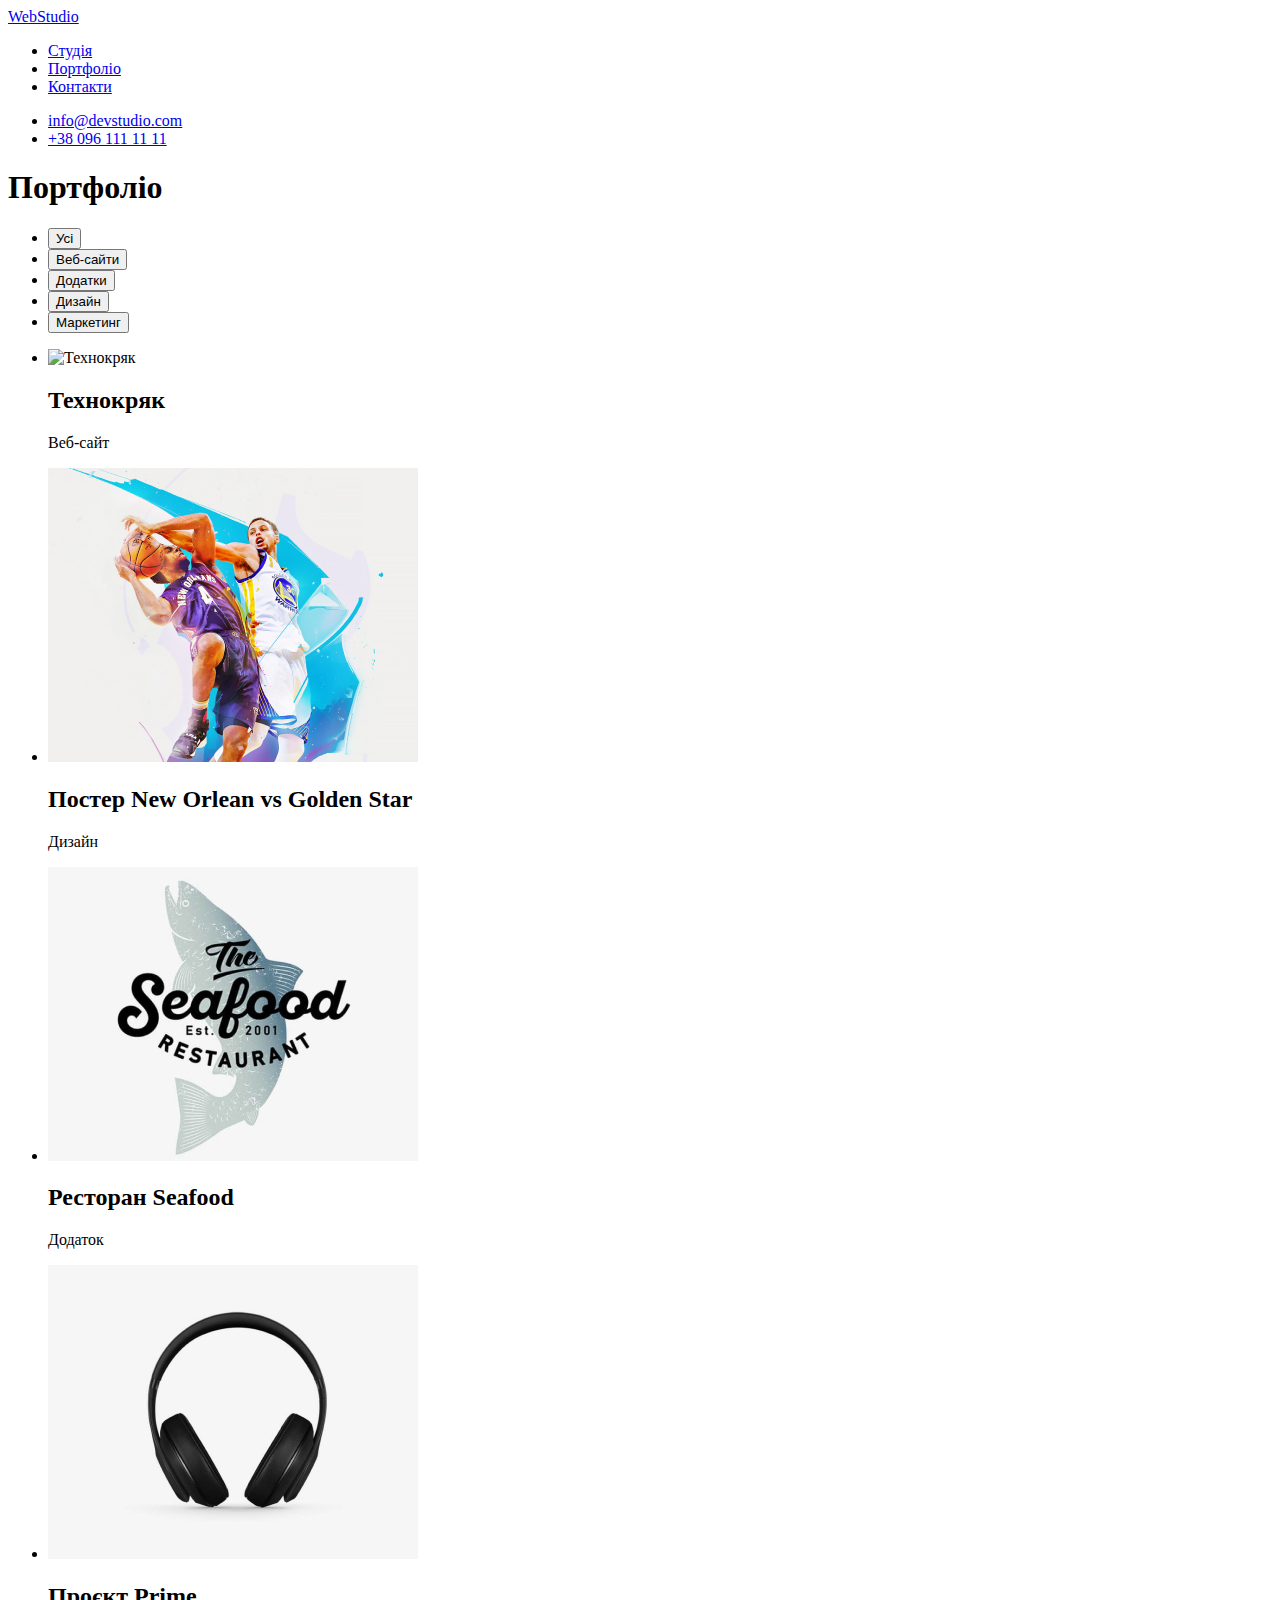
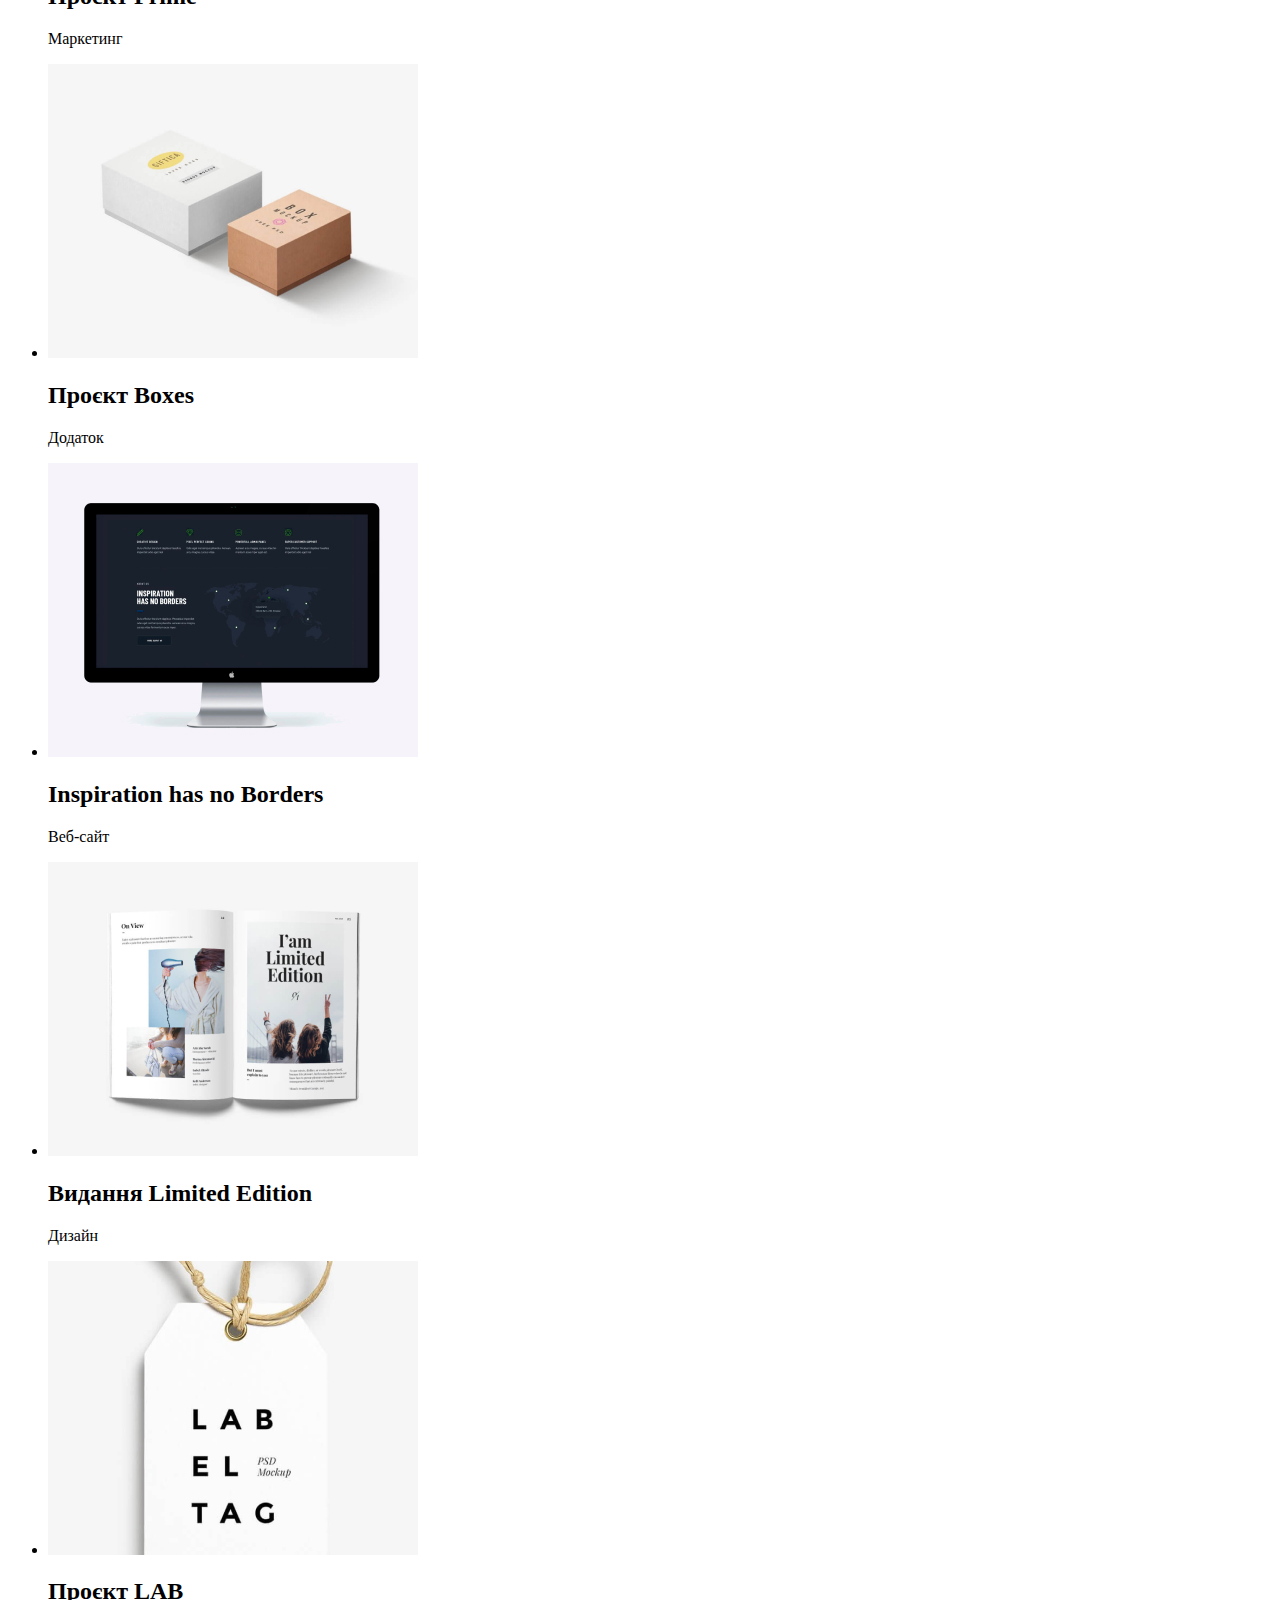
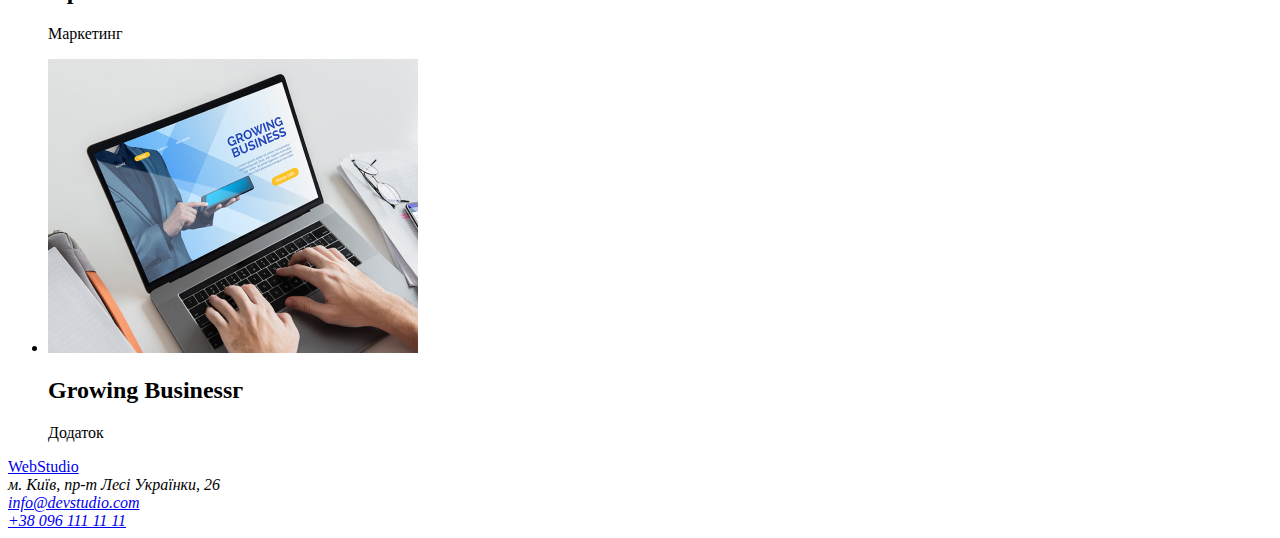
==== portfolio.html @ 170cdec9 "Module 1 full" ====
<!DOCTYPE html>
<html lang="en">
<head>
    <meta charset="UTF-8">
    <meta http-equiv="X-UA-Compatible" content="IE=edge">
    <meta name="viewport" content="width=device-width, initial-scale=1.0">
    <title>Document</title>
</head>
<body>
        <!--шапка сайт-->
        <header>
            <nav>
                <a href="./index.html">WebStudio</a>
        
                <ul>
                    <li><a href="./index.html">Студія</a> </li>
                    <li><a href="./portfolio.html">Портфоліо</a></li>
                    <li><a href="./index.html">Контакти</a></li>
                </ul>
            </nav>
        
            <ul>
                <li>
                    <a href="mailto:info@devstudio.com">info@devstudio.com</a> <br>
                </li>
                <li>
                    <a href="tel:+380961111111">+38 096 111 11 11</a>
                </li>
            </ul>
        </header>
        <!-- портфолио -->
        <section>
            <h1>Портфоліо</h1>
            <ul>
                <li><button>Усі</button></li>
                <li><button>Веб-сайти</button></li>
                <li><button>Додатки</button></li>
                <li><button>Дизайн</button></li>
                <li><button>Маркетинг</button></li>
            </ul>

            <ul>
                <li>
                    <img src="./Image/port(1).jpg" alt="Технокряк" width="370">
                    <h2>Технокряк</h2>
                    <p>Веб-сайт</p>
                </li>
                <li>
                    <img src="./Image/port(2).jpg" alt="Постер New Orlean vs Golden Star" width="370">
                    <h2>Постер New Orlean vs Golden Star</h2>
                    <p>Дизайн</p>
                </li>
                <li>
                    <img src="./Image/port(3).jpg" alt="Ресторан Seafood" width="370">
                    <h2>Ресторан Seafood</h2>
                    <p>Додаток</p>
                </li>
                <li>
                    <img src="./Image/port(4).jpg" alt="Проєкт Prime" width="370">
                    <h2>Проєкт Prime</h2>
                    <p>Маркетинг</p>
                </li>
                <li>
                    <img src="./Image/port(5).jpg" alt="Проєкт Boxes" width="370">
                    <h2>Проєкт Boxes</h2>
                    <p>Додаток</p>
                </li>
                <li>
                    <img src="./Image/port(6).jpg" alt="Inspiration has no Borders" width="370">
                    <h2>Inspiration has no Borders</h2>
                    <p>Веб-сайт</p>
                </li>
                <li>
                    <img src="./Image/port(7).jpg" alt="Видання Limited Edition" width="370">
                    <h2>Видання Limited Edition</h2>
                    <p>Дизайн</p>
                </li>
                <li>
                    <img src="./Image/port(8).jpg" alt="Проєкт LAB" width="370">
                    <h2>Проєкт LAB</h2>
                    <p>Маркетинг</p>
                </li>
                <li>
                    <img src="./Image/port(9).jpg" alt="Growing Businessг" width="370">
                    <h2>Growing Businessг</h2>
                    <p>Додаток</p>
                </li>
            </ul>
        </section>
        <!-- Подвал(футер) -->
        <footer>
            <a href="./index.html">WebStudio</a>
            <address>
                м. Київ, пр-т Лесі Українки, 26 <br>
                <a href="mailto:info@devstudio.com">info@devstudio.com</a> <br>
                <a href="tel:+380961111111">+38 096 111 11 11</a>
            </address>
        </footer> 
</body>
</html>
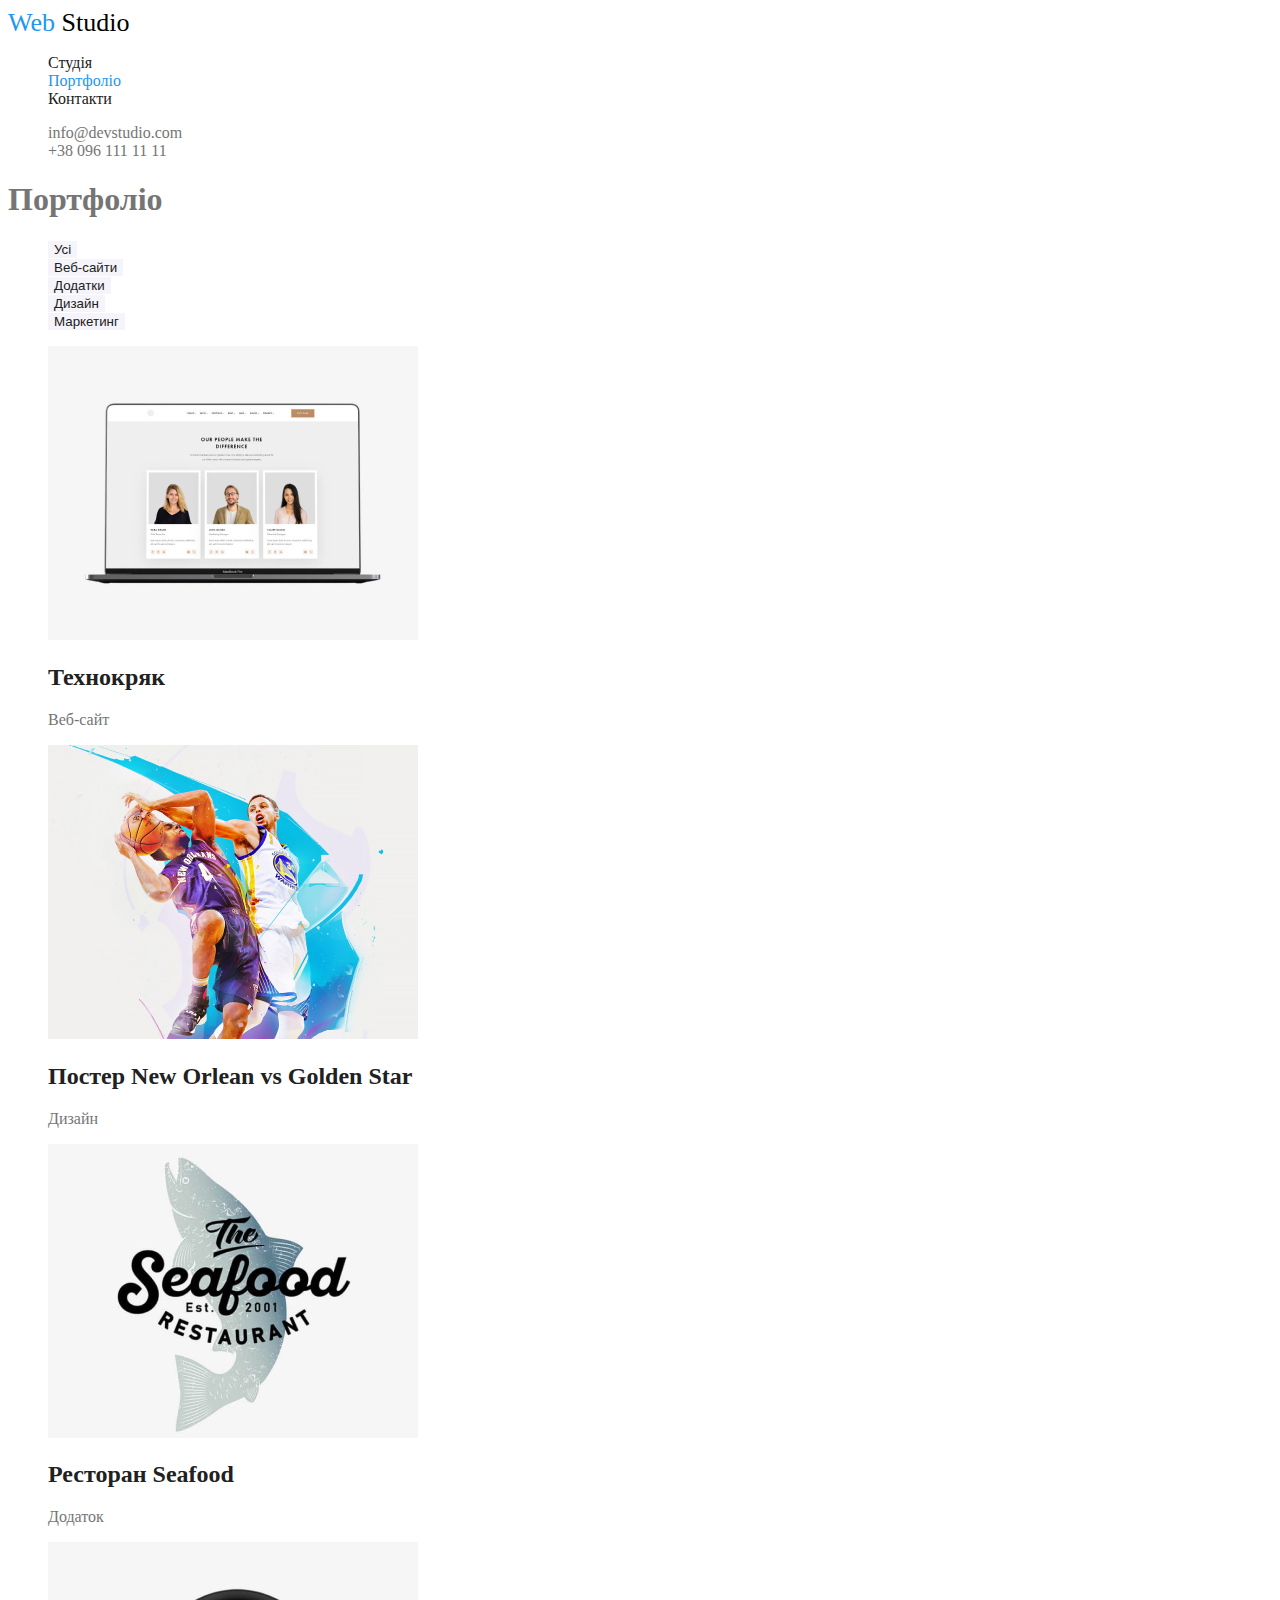
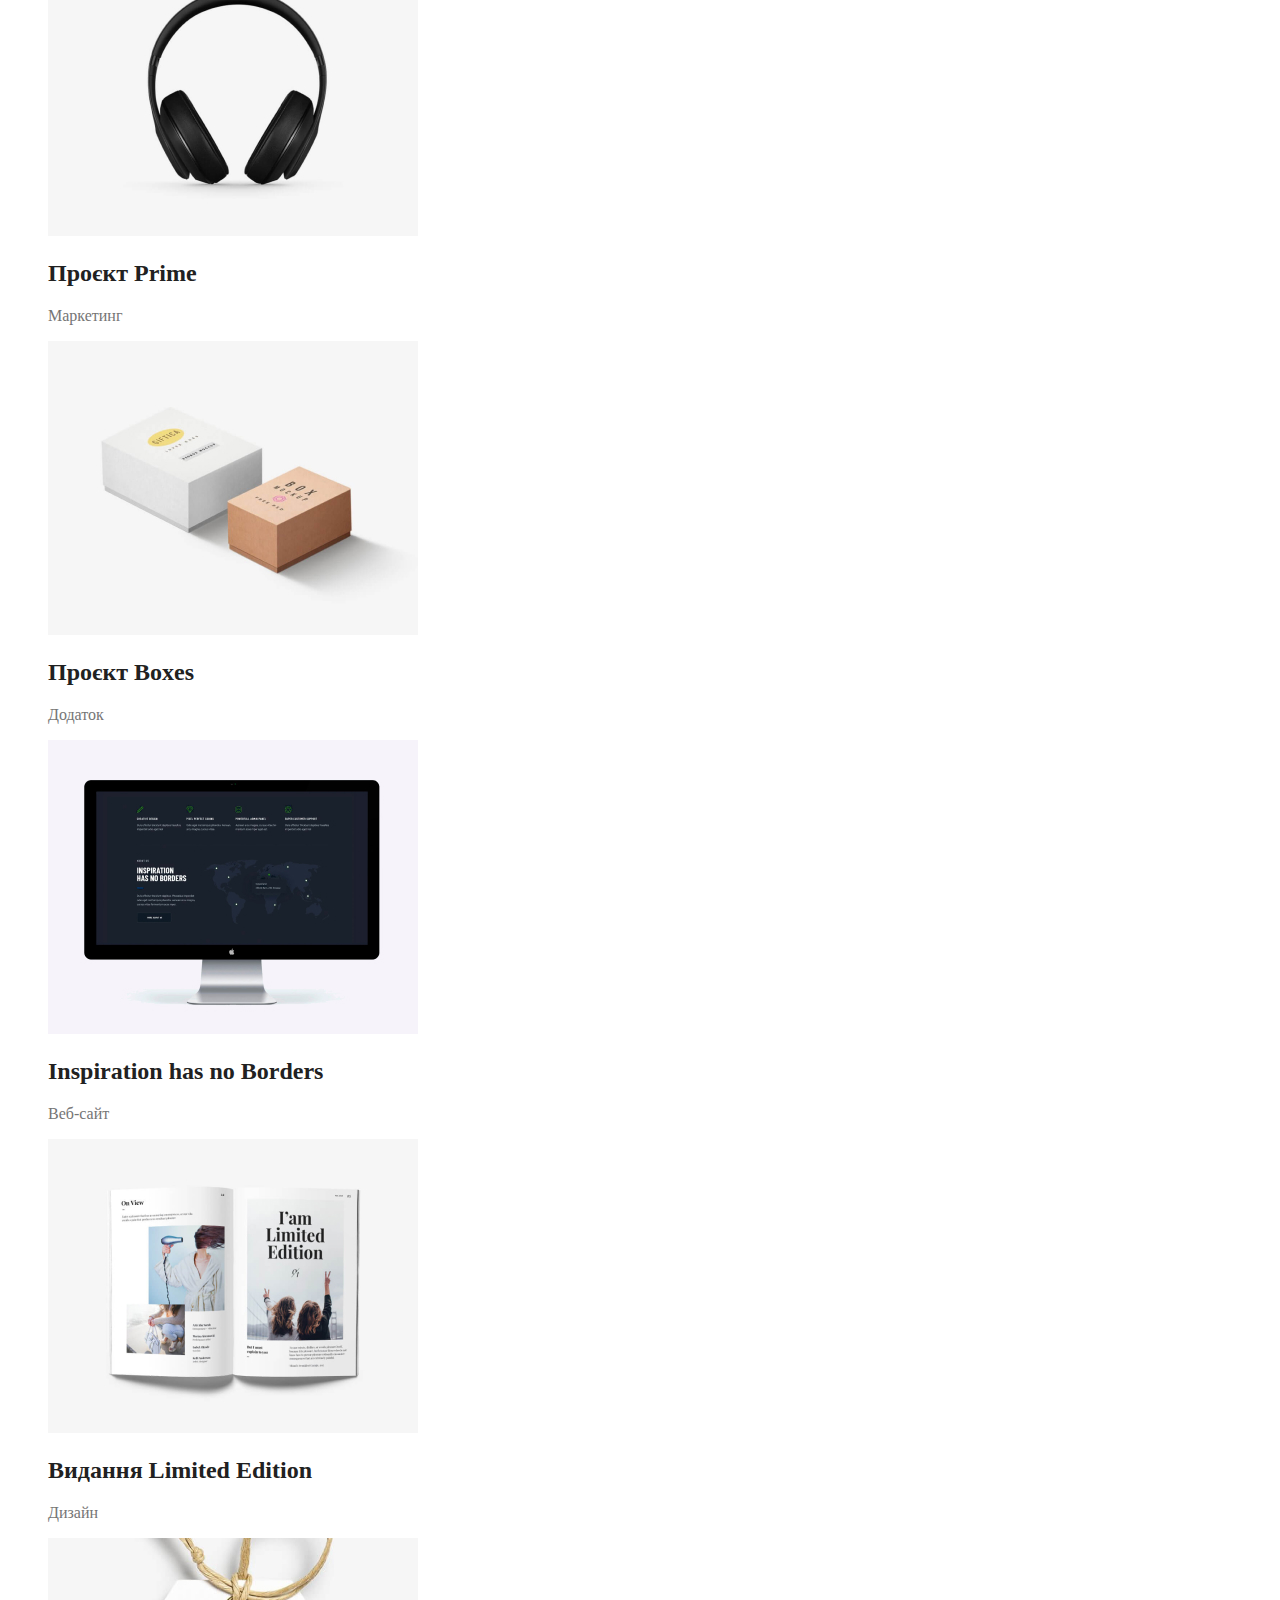
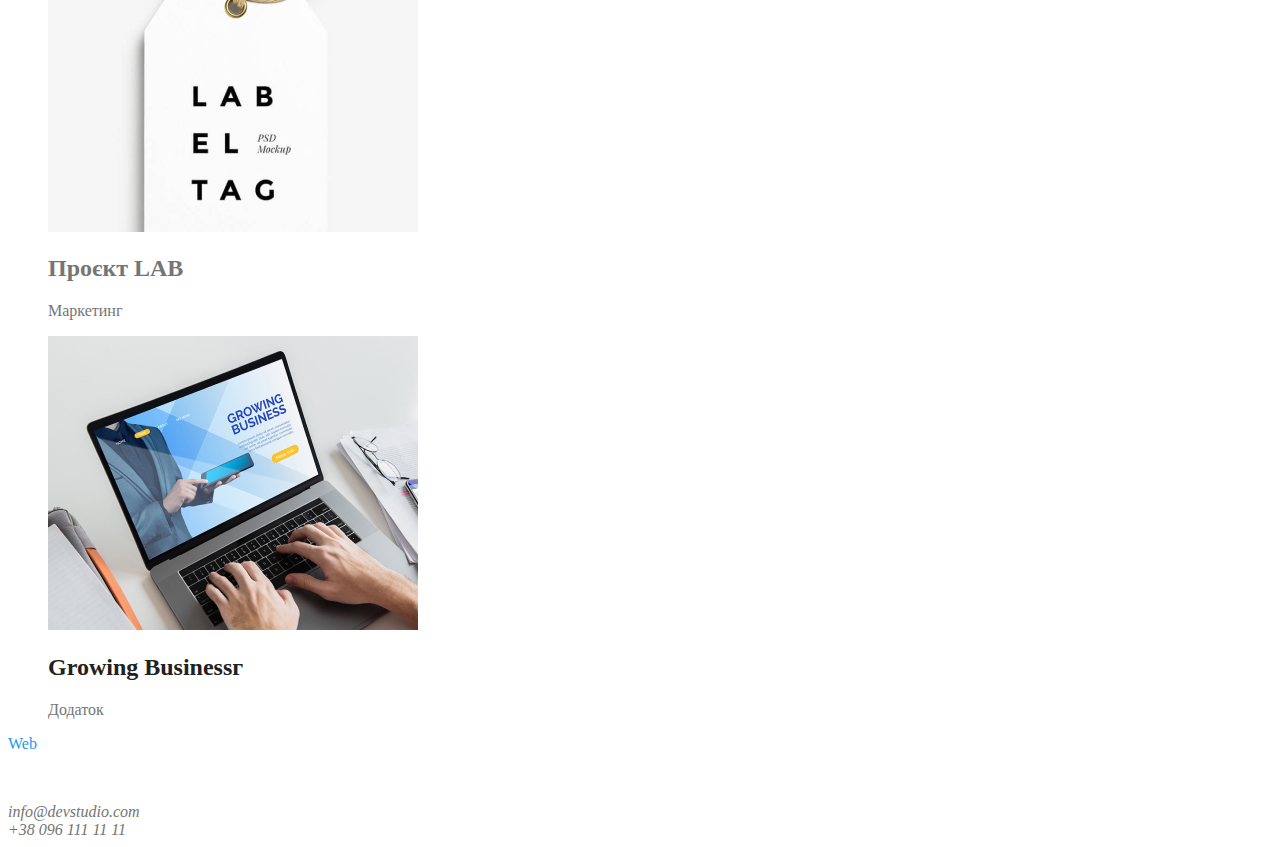
==== commit 7318579f: "module 2 (color)" ====
--- a/portfolio.html
+++ b/portfolio.html
@@ -1,100 +1,127 @@
 <!DOCTYPE html>
 <html lang="en">
-<head>
-    <meta charset="UTF-8">
-    <meta http-equiv="X-UA-Compatible" content="IE=edge">
-    <meta name="viewport" content="width=device-width, initial-scale=1.0">
+  <head>
+    <meta charset="UTF-8" />
+    <meta http-equiv="X-UA-Compatible" content="IE=edge" />
+    <meta name="viewport" content="width=device-width, initial-scale=1.0" />
+    <link rel="stylesheet" href="./css/common.css" />
+    <link rel="stylesheet" href="./css/portfolio.css" />
     <title>Document</title>
-</head>
-<body>
-        <!--шапка сайт-->
-        <header>
-            <nav>
-                <a href="./index.html">WebStudio</a>
-        
-                <ul>
-                    <li><a href="./index.html">Студія</a> </li>
-                    <li><a href="./portfolio.html">Портфоліо</a></li>
-                    <li><a href="./index.html">Контакти</a></li>
-                </ul>
-            </nav>
-        
-            <ul>
-                <li>
-                    <a href="mailto:info@devstudio.com">info@devstudio.com</a> <br>
-                </li>
-                <li>
-                    <a href="tel:+380961111111">+38 096 111 11 11</a>
-                </li>
-            </ul>
-        </header>
-        <!-- портфолио -->
-        <section>
-            <h1>Портфоліо</h1>
-            <ul>
-                <li><button>Усі</button></li>
-                <li><button>Веб-сайти</button></li>
-                <li><button>Додатки</button></li>
-                <li><button>Дизайн</button></li>
-                <li><button>Маркетинг</button></li>
-            </ul>
+  </head>
+  <body>
+    <!--шапка сайт-->
+    <header>
+      <nav>
+        <a class="logo" href="./index.html">
+          <span class="logo-indent">Web</span> Studio</a
+        >
 
-            <ul>
-                <li>
-                    <img src="./Image/port(1).jpg" alt="Технокряк" width="370">
-                    <h2>Технокряк</h2>
-                    <p>Веб-сайт</p>
-                </li>
-                <li>
-                    <img src="./Image/port(2).jpg" alt="Постер New Orlean vs Golden Star" width="370">
-                    <h2>Постер New Orlean vs Golden Star</h2>
-                    <p>Дизайн</p>
-                </li>
-                <li>
-                    <img src="./Image/port(3).jpg" alt="Ресторан Seafood" width="370">
-                    <h2>Ресторан Seafood</h2>
-                    <p>Додаток</p>
-                </li>
-                <li>
-                    <img src="./Image/port(4).jpg" alt="Проєкт Prime" width="370">
-                    <h2>Проєкт Prime</h2>
-                    <p>Маркетинг</p>
-                </li>
-                <li>
-                    <img src="./Image/port(5).jpg" alt="Проєкт Boxes" width="370">
-                    <h2>Проєкт Boxes</h2>
-                    <p>Додаток</p>
-                </li>
-                <li>
-                    <img src="./Image/port(6).jpg" alt="Inspiration has no Borders" width="370">
-                    <h2>Inspiration has no Borders</h2>
-                    <p>Веб-сайт</p>
-                </li>
-                <li>
-                    <img src="./Image/port(7).jpg" alt="Видання Limited Edition" width="370">
-                    <h2>Видання Limited Edition</h2>
-                    <p>Дизайн</p>
-                </li>
-                <li>
-                    <img src="./Image/port(8).jpg" alt="Проєкт LAB" width="370">
-                    <h2>Проєкт LAB</h2>
-                    <p>Маркетинг</p>
-                </li>
-                <li>
-                    <img src="./Image/port(9).jpg" alt="Growing Businessг" width="370">
-                    <h2>Growing Businessг</h2>
-                    <p>Додаток</p>
-                </li>
-            </ul>
-        </section>
-        <!-- Подвал(футер) -->
-        <footer>
-            <a href="./index.html">WebStudio</a>
-            <address>
-                м. Київ, пр-т Лесі Українки, 26 <br>
-                <a href="mailto:info@devstudio.com">info@devstudio.com</a> <br>
-                <a href="tel:+380961111111">+38 096 111 11 11</a>
-            </address>
-        </footer> 
-</body>
-</html>+        <ul class="nav">
+          <li><a class="nav-link" href="./index.html">Студія</a></li>
+          <li>
+            <a class="nav-link active" href="./portfolio.html">Портфоліо</a>
+          </li>
+          <li><a class="nav-link" href="./index.html">Контакти</a></li>
+        </ul>
+      </nav>
+
+      <ul>
+        <li>
+          <a class="nav-contact" href="mailto:info@devstudio.com"
+            >info@devstudio.com</a
+          >
+          <br />
+        </li>
+        <li>
+          <a class="nav-contact" href="tel:+380961111111">+38 096 111 11 11</a>
+        </li>
+      </ul>
+    </header>
+
+    <!-- портфолио -->
+    <section>
+      <h1>Портфоліо</h1>
+      <ul>
+        <li><button class="btn-filter">Усі</button></li>
+        <li><button class="btn-filter">Веб-сайти</button></li>
+        <li><button class="btn-filter">Додатки</button></li>
+        <li><button class="btn-filter">Дизайн</button></li>
+        <li><button class="btn-filter">Маркетинг</button></li>
+      </ul>
+
+      <ul>
+        <li>
+          <img src="./Image/port(1).jpg" alt="Технокряк" width="370" />
+          <h2 class="portfolio-headline">Технокряк</h2>
+          <p>Веб-сайт</p>
+        </li>
+        <li>
+          <img
+            src="./Image/port(2).jpg"
+            alt="Постер New Orlean vs Golden Star"
+            width="370"
+          />
+          <h2 class="portfolio-headline">Постер New Orlean vs Golden Star</h2>
+          <p>Дизайн</p>
+        </li>
+        <li>
+          <img src="./Image/port(3).jpg" alt="Ресторан Seafood" width="370" />
+          <h2 class="portfolio-headline">Ресторан Seafood</h2>
+          <p>Додаток</p>
+        </li>
+        <li>
+          <img src="./Image/port(4).jpg" alt="Проєкт Prime" width="370" />
+          <h2 class="portfolio-headline">Проєкт Prime</h2>
+          <p>Маркетинг</p>
+        </li>
+        <li>
+          <img src="./Image/port(5).jpg" alt="Проєкт Boxes" width="370" />
+          <h2 class="portfolio-headline">Проєкт Boxes</h2>
+          <p>Додаток</p>
+        </li>
+        <li>
+          <img
+            src="./Image/port(6).jpg"
+            alt="Inspiration has no Borders"
+            width="370"
+          />
+          <h2 class="portfolio-headline">Inspiration has no Borders</h2>
+          <p>Веб-сайт</p>
+        </li>
+        <li>
+          <img
+            src="./Image/port(7).jpg"
+            alt="Видання Limited Edition"
+            width="370"
+          />
+          <h2 class="portfolio-headline">Видання Limited Edition</h2>
+          <p>Дизайн</p>
+        </li>
+        <li>
+          <img src="./Image/port(8).jpg" alt="Проєкт LAB" width="370" />
+          <h2>Проєкт LAB</h2>
+          <p>Маркетинг</p>
+        </li>
+        <li>
+          <img src="./Image/port(9).jpg" alt="Growing Businessг" width="370" />
+          <h2 class="portfolio-headline">Growing Businessг</h2>
+          <p>Додаток</p>
+        </li>
+      </ul>
+    </section>
+    <!-- Подвал(футер) -->
+    <footer>
+      <a class="footer-logo" href="./index.html">
+        <span class="logo-indent">Web</span> Studio</a
+      >
+      <address>
+        <p class="address">м. Київ, пр-т Лесі Українки, 26</p>
+        <a class="footer-contact" href="mailto:info@devstudio.com"
+          >info@devstudio.com</a
+        >
+        <br />
+        <a class="footer-contact" href="tel:+380961111111">+38 096 111 11 11</a>
+      </address>
+    </footer>
+  </body>
+</html>
--- a/css/common.css
+++ b/css/common.css
@@ -0,0 +1,61 @@
+:root {
+  --headline-black-color: #212121;
+  --main-black-color: #757575;
+  --main-white-color: #ffffff;
+  --accent-color: #2196f3;
+  --logo-black-color: #000000;
+  --btn-filter-bcg: #f5f4fa;
+}
+head,
+body {
+  color: var(--main-black-color);
+}
+ul {
+  list-style-type: none;
+}
+a {
+  text-decoration: none;
+}
+/* -------------------логотип------------------------ */
+.logo {
+  color: var(--logo-black-color);
+  font-size: 26px;
+}
+.logo-indent {
+  color: var(--accent-color);
+}
+
+/* --------------------- навигация -----------------------*/
+.nav-link {
+  color: var(--headline-black-color);
+}
+.nav-link:hover,
+.nav-link:focus {
+  color: var(--accent-color);
+}
+.nav-link.active {
+  color: var(--accent-color);
+}
+.nav-contact {
+  color: var(--main-black-color);
+}
+.nav-contact:hover,
+.nav-contact:focus {
+  color: var(--accent-color);
+}
+/* --------------------- btn-------------------- */
+.btn {
+  background-color: var(--accent-color);
+  color: var(--main-white-color);
+  border: none;
+}
+/* ----------------- футер -------------------- */
+.footer-logo {
+  color: var(--main-white-color);
+}
+.address {
+  color: var(--main-white-color);
+}
+.footer-contact {
+  color: var(--main-black-color);
+}
--- a/css/portfolio.css
+++ b/css/portfolio.css
@@ -0,0 +1,14 @@
+/* ------------------- портфолио------------------- */
+.btn-filter {
+  background-color: var(--btn-filter-bcg);
+  color: var(--headline-black-color);
+  border: none;
+}
+.btn-filter:hover,
+.btn-filter:focus {
+  background-color: var(--accent-color);
+  color: var(--main-white-color);
+}
+.portfolio-headline {
+  color: var(--headline-black-color);
+}
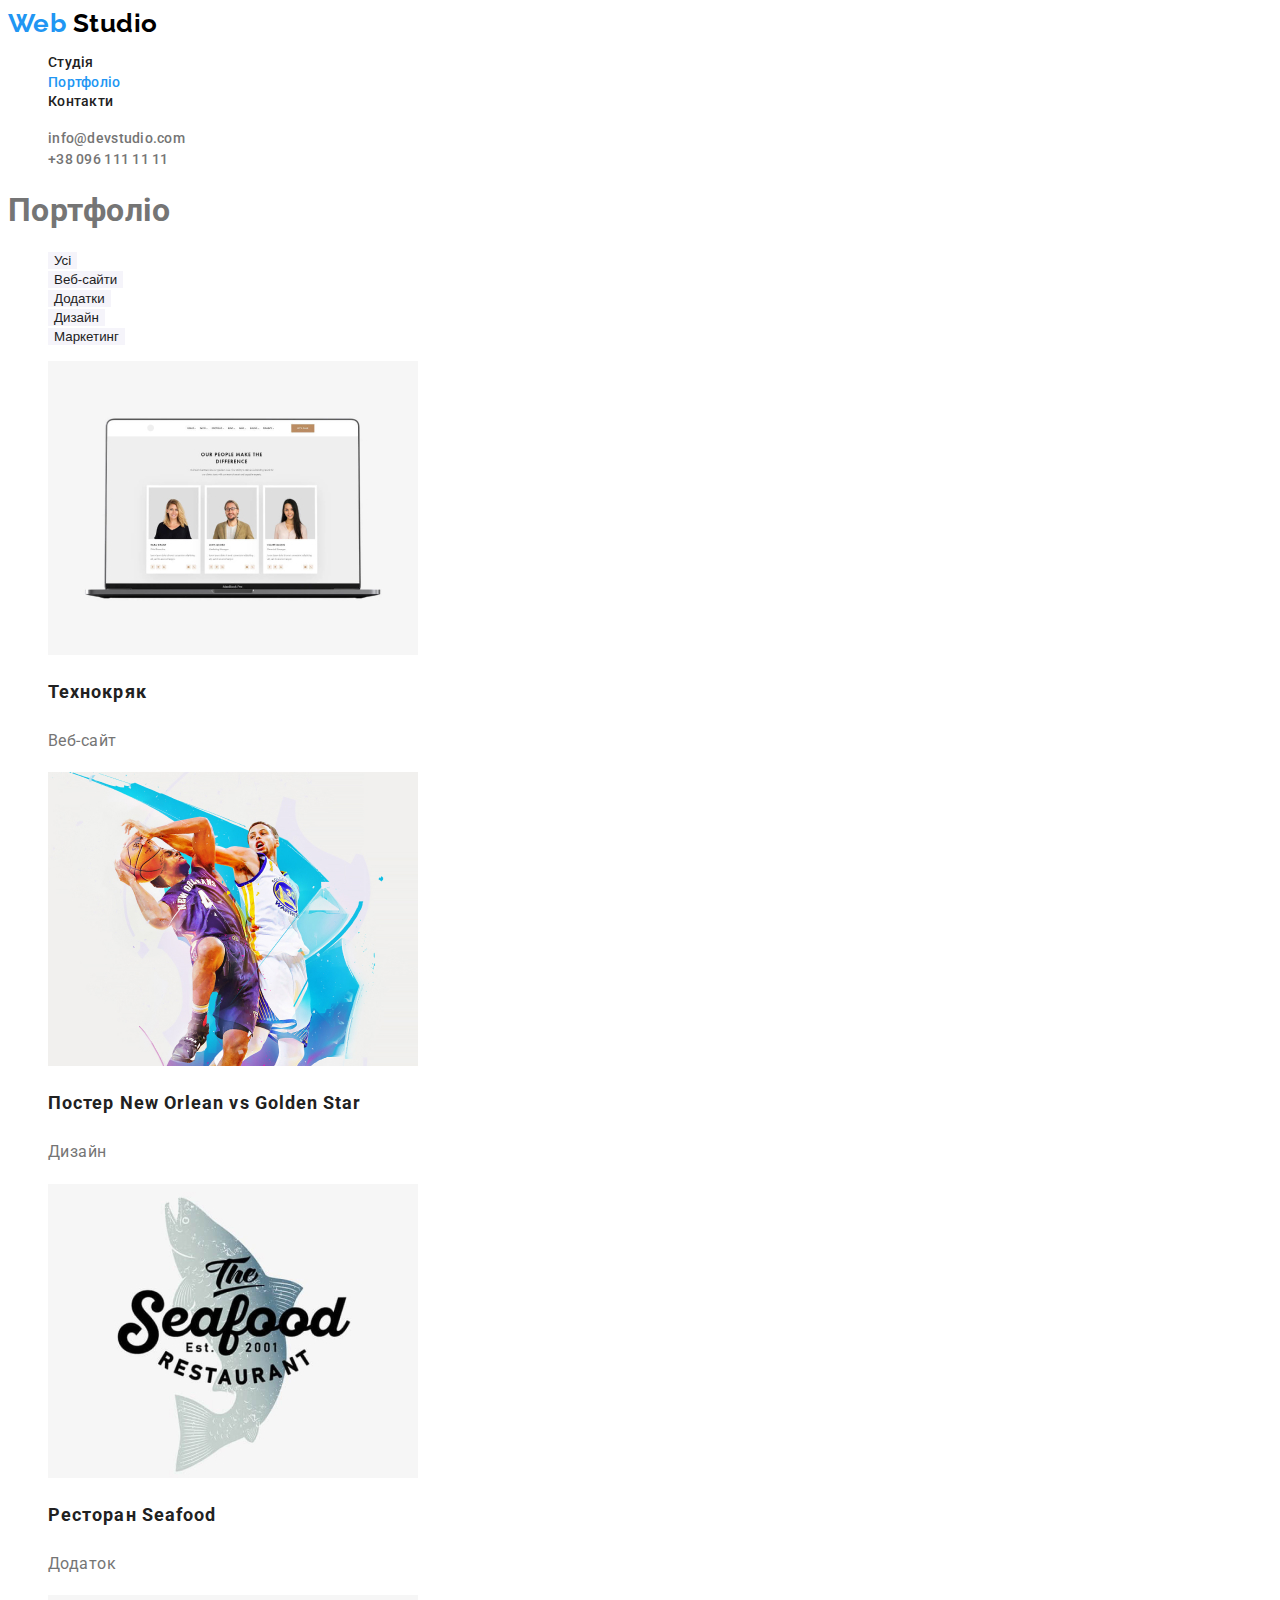
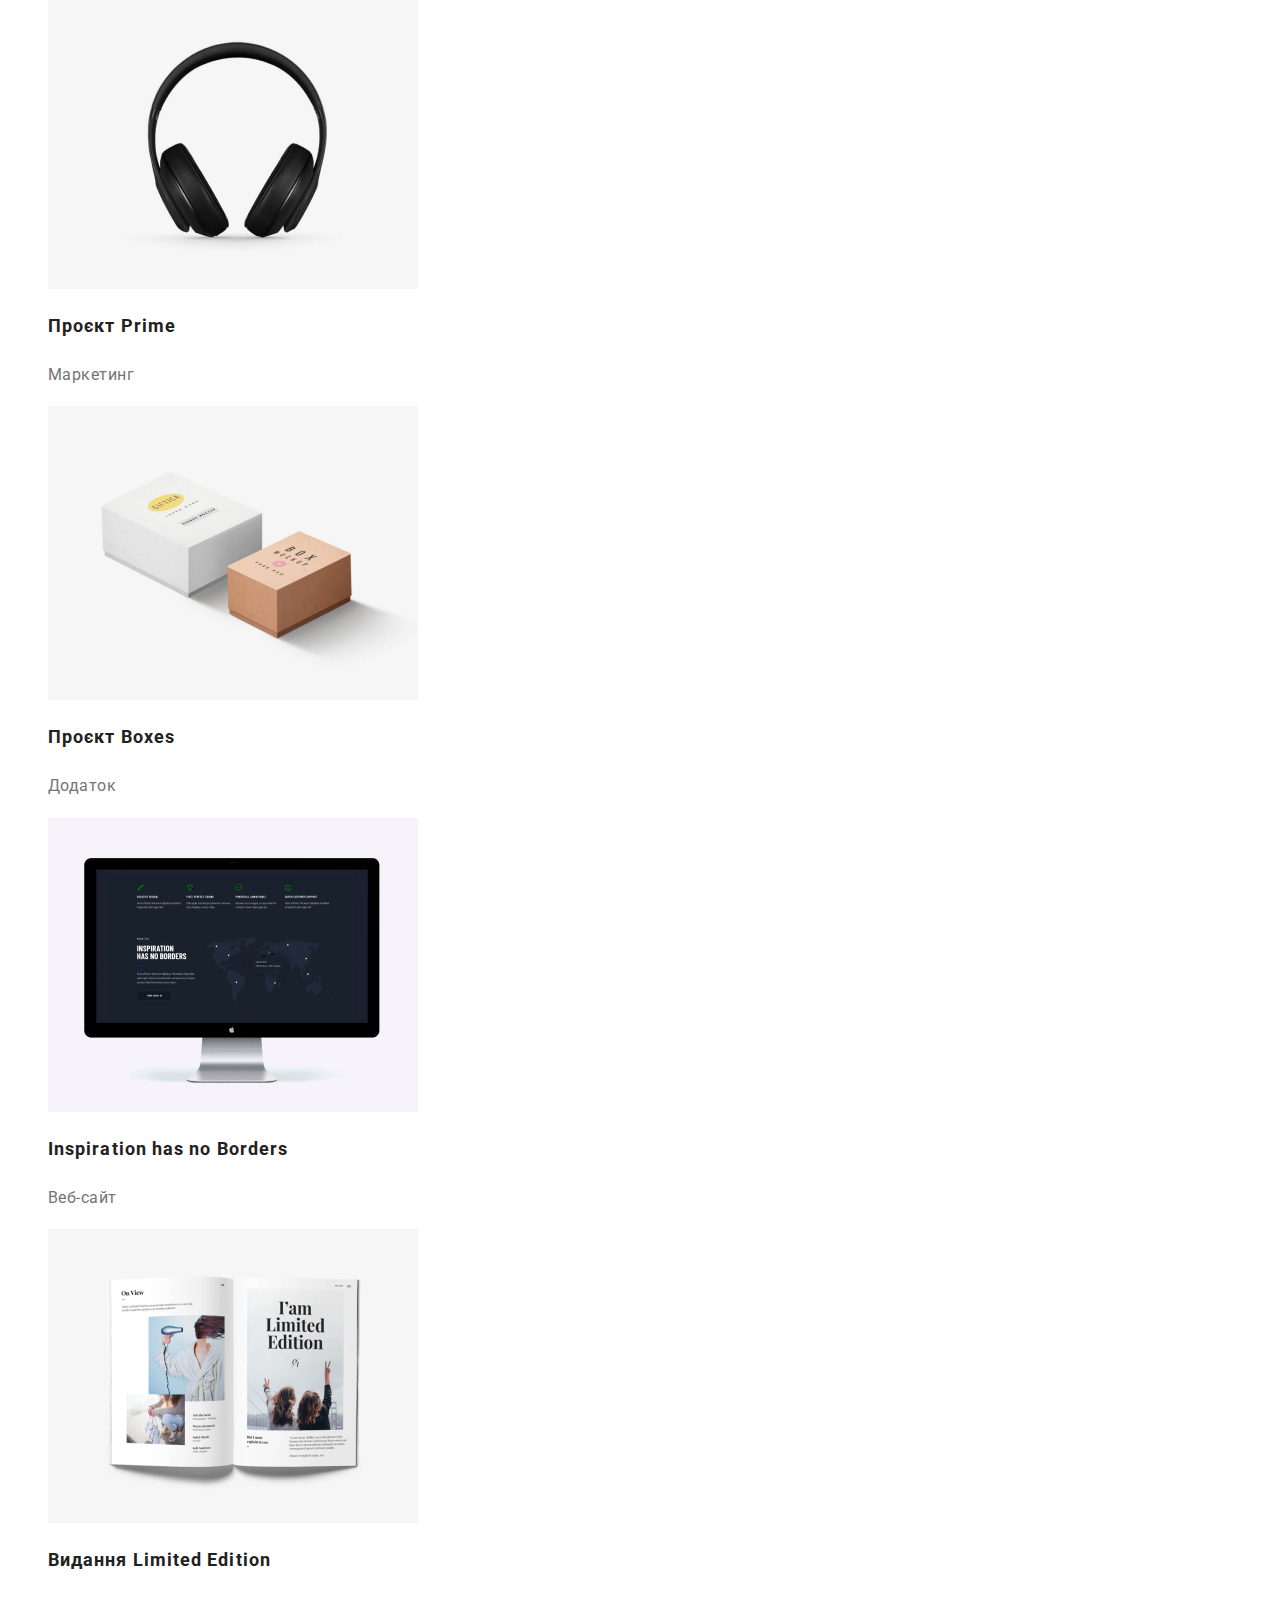
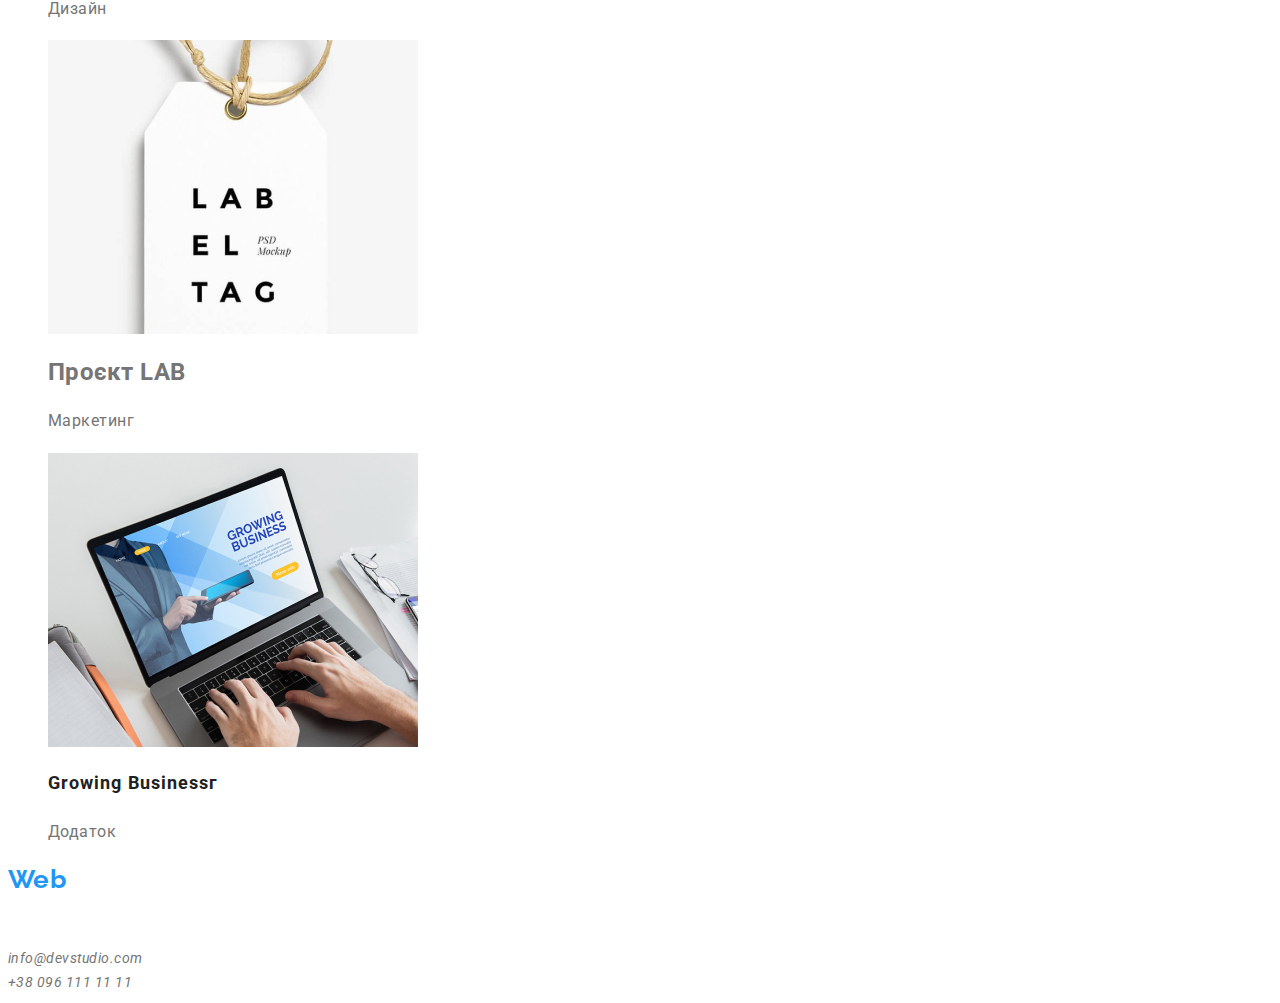
==== commit 47d28690: "Module 2 (fonts)" ====
--- a/portfolio.html
+++ b/portfolio.html
@@ -4,6 +4,12 @@
     <meta charset="UTF-8" />
     <meta http-equiv="X-UA-Compatible" content="IE=edge" />
     <meta name="viewport" content="width=device-width, initial-scale=1.0" />
+    <link rel="preconnect" href="https://fonts.googleapis.com" />
+    <link rel="preconnect" href="https://fonts.gstatic.com" crossorigin />
+    <link
+      href="https://fonts.googleapis.com/css2?family=Montserrat:wght@400;500;600&family=Raleway:wght@700&family=Roboto:wght@400;500;700;900&display=swap"
+      rel="stylesheet"
+    />
     <link rel="stylesheet" href="./css/common.css" />
     <link rel="stylesheet" href="./css/portfolio.css" />
     <title>Document</title>
@@ -40,7 +46,7 @@
 
     <!-- портфолио -->
     <section>
-      <h1>Портфоліо</h1>
+      <h1 class="main-headline">Портфоліо</h1>
       <ul>
         <li><button class="btn-filter">Усі</button></li>
         <li><button class="btn-filter">Веб-сайти</button></li>
@@ -53,7 +59,7 @@
         <li>
           <img src="./Image/port(1).jpg" alt="Технокряк" width="370" />
           <h2 class="portfolio-headline">Технокряк</h2>
-          <p>Веб-сайт</p>
+          <p class="portfolio-text">Веб-сайт</p>
         </li>
         <li>
           <img
@@ -62,22 +68,22 @@
             width="370"
           />
           <h2 class="portfolio-headline">Постер New Orlean vs Golden Star</h2>
-          <p>Дизайн</p>
+          <p class="portfolio-text">Дизайн</p>
         </li>
         <li>
           <img src="./Image/port(3).jpg" alt="Ресторан Seafood" width="370" />
           <h2 class="portfolio-headline">Ресторан Seafood</h2>
-          <p>Додаток</p>
+          <p class="portfolio-text">Додаток</p>
         </li>
         <li>
           <img src="./Image/port(4).jpg" alt="Проєкт Prime" width="370" />
           <h2 class="portfolio-headline">Проєкт Prime</h2>
-          <p>Маркетинг</p>
+          <p class="portfolio-text">Маркетинг</p>
         </li>
         <li>
           <img src="./Image/port(5).jpg" alt="Проєкт Boxes" width="370" />
           <h2 class="portfolio-headline">Проєкт Boxes</h2>
-          <p>Додаток</p>
+          <p class="portfolio-text">Додаток</p>
         </li>
         <li>
           <img
@@ -86,7 +92,7 @@
             width="370"
           />
           <h2 class="portfolio-headline">Inspiration has no Borders</h2>
-          <p>Веб-сайт</p>
+          <p class="portfolio-text">Веб-сайт</p>
         </li>
         <li>
           <img
@@ -95,17 +101,17 @@
             width="370"
           />
           <h2 class="portfolio-headline">Видання Limited Edition</h2>
-          <p>Дизайн</p>
+          <p class="portfolio-text">Дизайн</p>
         </li>
         <li>
           <img src="./Image/port(8).jpg" alt="Проєкт LAB" width="370" />
           <h2>Проєкт LAB</h2>
-          <p>Маркетинг</p>
+          <p class="portfolio-text">Маркетинг</p>
         </li>
         <li>
           <img src="./Image/port(9).jpg" alt="Growing Businessг" width="370" />
           <h2 class="portfolio-headline">Growing Businessг</h2>
-          <p>Додаток</p>
+          <p class="portfolio-text">Додаток</p>
         </li>
       </ul>
     </section>
--- a/css/common.css
+++ b/css/common.css
@@ -9,6 +9,8 @@
 head,
 body {
   color: var(--main-black-color);
+  font-family: roboto, sans-serif;
+  letter-spacing: 0.03em;
 }
 ul {
   list-style-type: none;
@@ -19,13 +21,23 @@
 /* -------------------логотип------------------------ */
 .logo {
   color: var(--logo-black-color);
+  font-family: 'Raleway';
+  font-weight: 700;
   font-size: 26px;
+  line-height: 1.2;
 }
 .logo-indent {
   color: var(--accent-color);
 }
 
 /* --------------------- навигация -----------------------*/
+.nav {
+  font-family: 'Roboto';
+  font-weight: 500;
+  font-size: 14px;
+  line-height: 1.4;
+  letter-spacing: 0.02em;
+}
 .nav-link {
   color: var(--headline-black-color);
 }
@@ -38,6 +50,11 @@
 }
 .nav-contact {
   color: var(--main-black-color);
+  font-family: 'Roboto';
+  font-weight: 500;
+  font-size: 14px;
+  line-height: 1.4;
+  letter-spacing: 0.02em;
 }
 .nav-contact:hover,
 .nav-contact:focus {
@@ -48,14 +65,27 @@
   background-color: var(--accent-color);
   color: var(--main-white-color);
   border: none;
+  font-family: 'Roboto';
+  font-weight: 700;
+  font-size: 16px;
+  line-height: 1.87;
+  letter-spacing: 0.06em;
 }
 /* ----------------- футер -------------------- */
 .footer-logo {
   color: var(--main-white-color);
+  font-family: 'Raleway';
+  font-weight: 700;
+  font-size: 26px;
+  line-height: 1.2;
 }
 .address {
   color: var(--main-white-color);
+  font-size: 14px;
+  line-height: 24px;
 }
 .footer-contact {
   color: var(--main-black-color);
+  font-size: 14px;
+  line-height: 1.7;
 }
--- a/css/portfolio.css
+++ b/css/portfolio.css
@@ -11,4 +11,13 @@
 }
 .portfolio-headline {
   color: var(--headline-black-color);
+  font-weight: 700;
+  font-size: 18px;
+  line-height: 2;
+
+  letter-spacing: 0.06em;
 }
+.portfolio-text {
+  font-size: 16px;
+  line-height: 1.9;
+}
